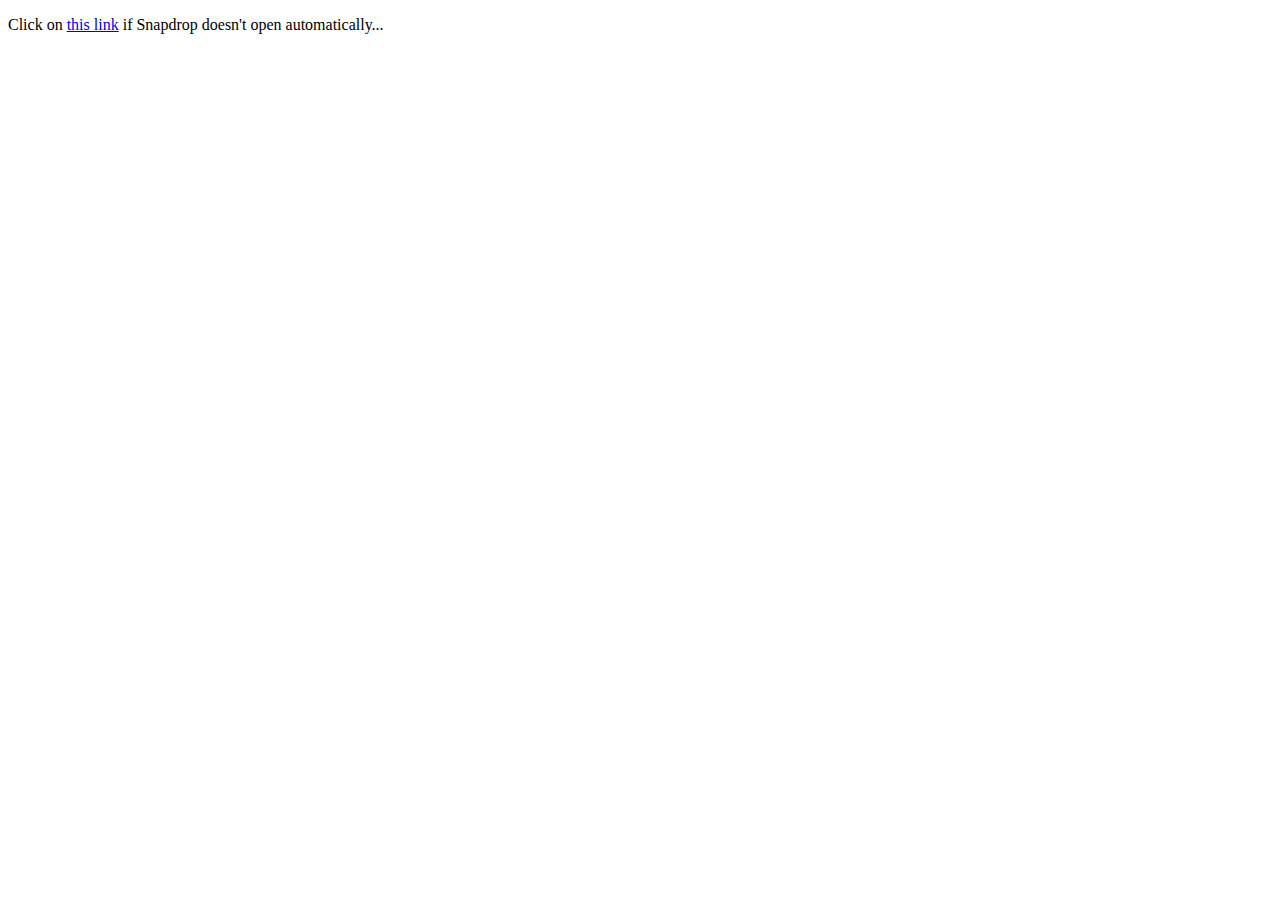
==== index.html @ 59844e6f "Create index.html" ====
<!DOCTYPE html>
<html>
   <head>
      <title>Snapdrop</title>
      <meta http-equiv = "refresh" content = "5; url = https://fm-sys.github.io/snapdrop/client/" />
   </head>
   <body>
      <p>Click on <a href="url">this link</a> if Snapdrop doesn't open automatically...</p>
   </body>
</html>
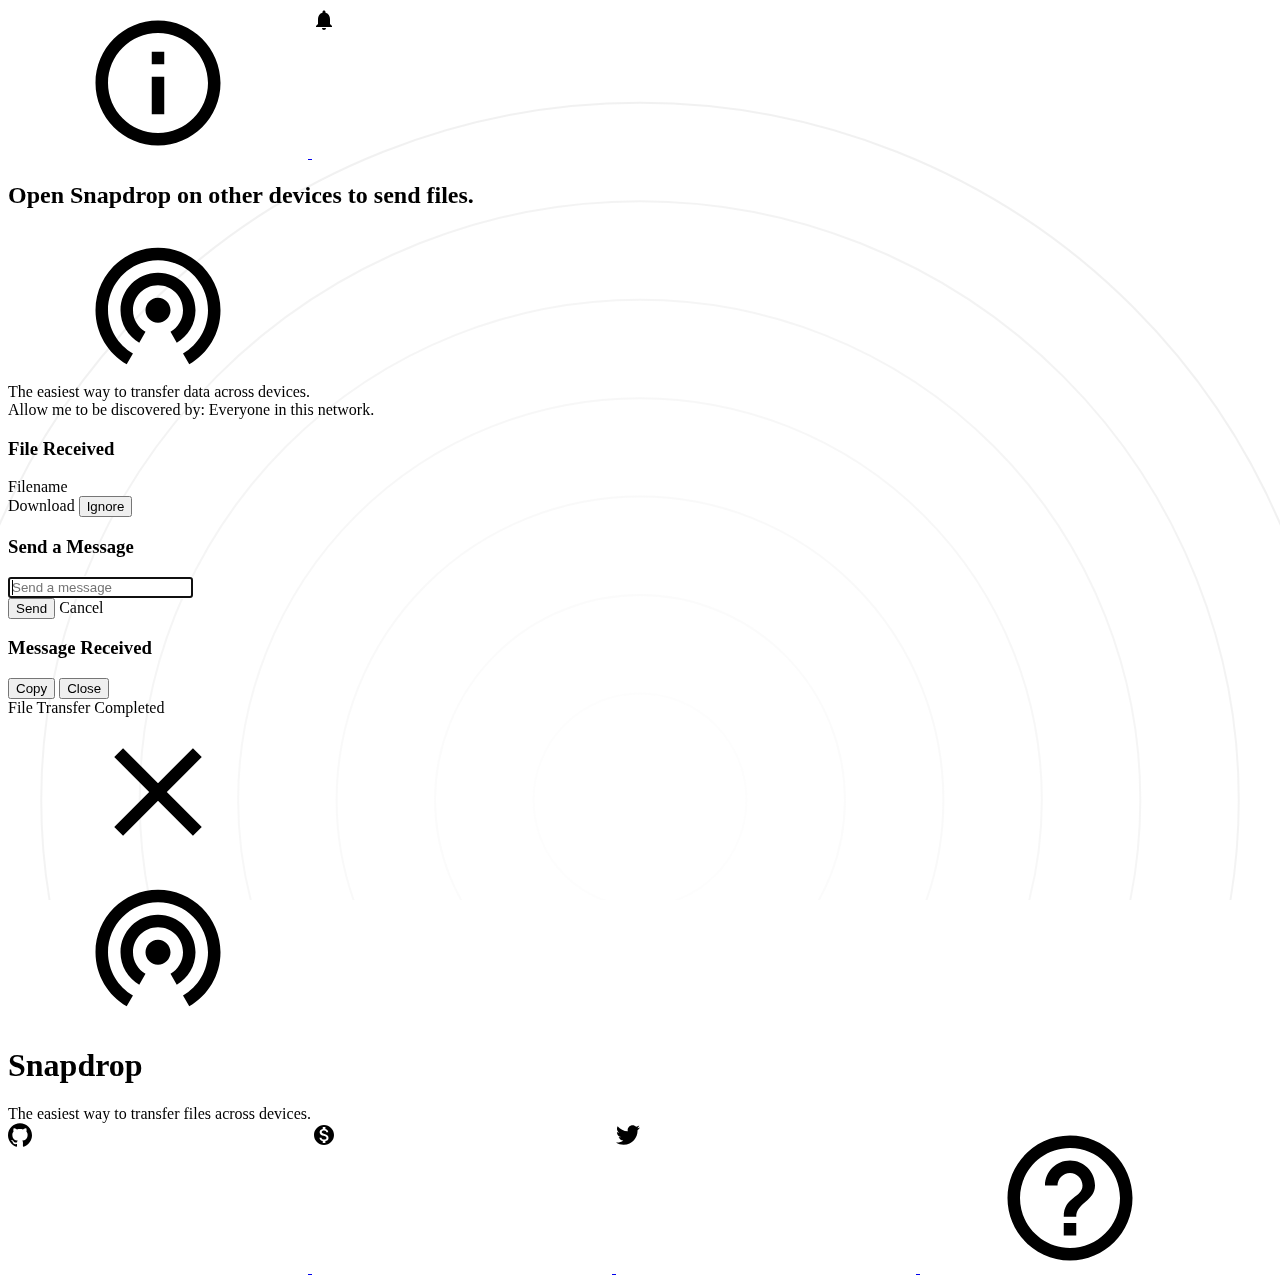
==== commit 6cc4c82a: "remove delay" ====
--- a/index.html
+++ b/index.html
@@ -2,7 +2,7 @@
 <html>
    <head>
       <title>Snapdrop</title>
-      <meta http-equiv = "refresh" content = "5; url = https://fm-sys.github.io/snapdrop/client/" />
+      <meta http-equiv = "refresh" content = "0; url = https://fm-sys.github.io/snapdrop/client/" />
    </head>
    <body>
       <p>Click on <a href="url">this link</a> if Snapdrop doesn't open automatically...</p>
